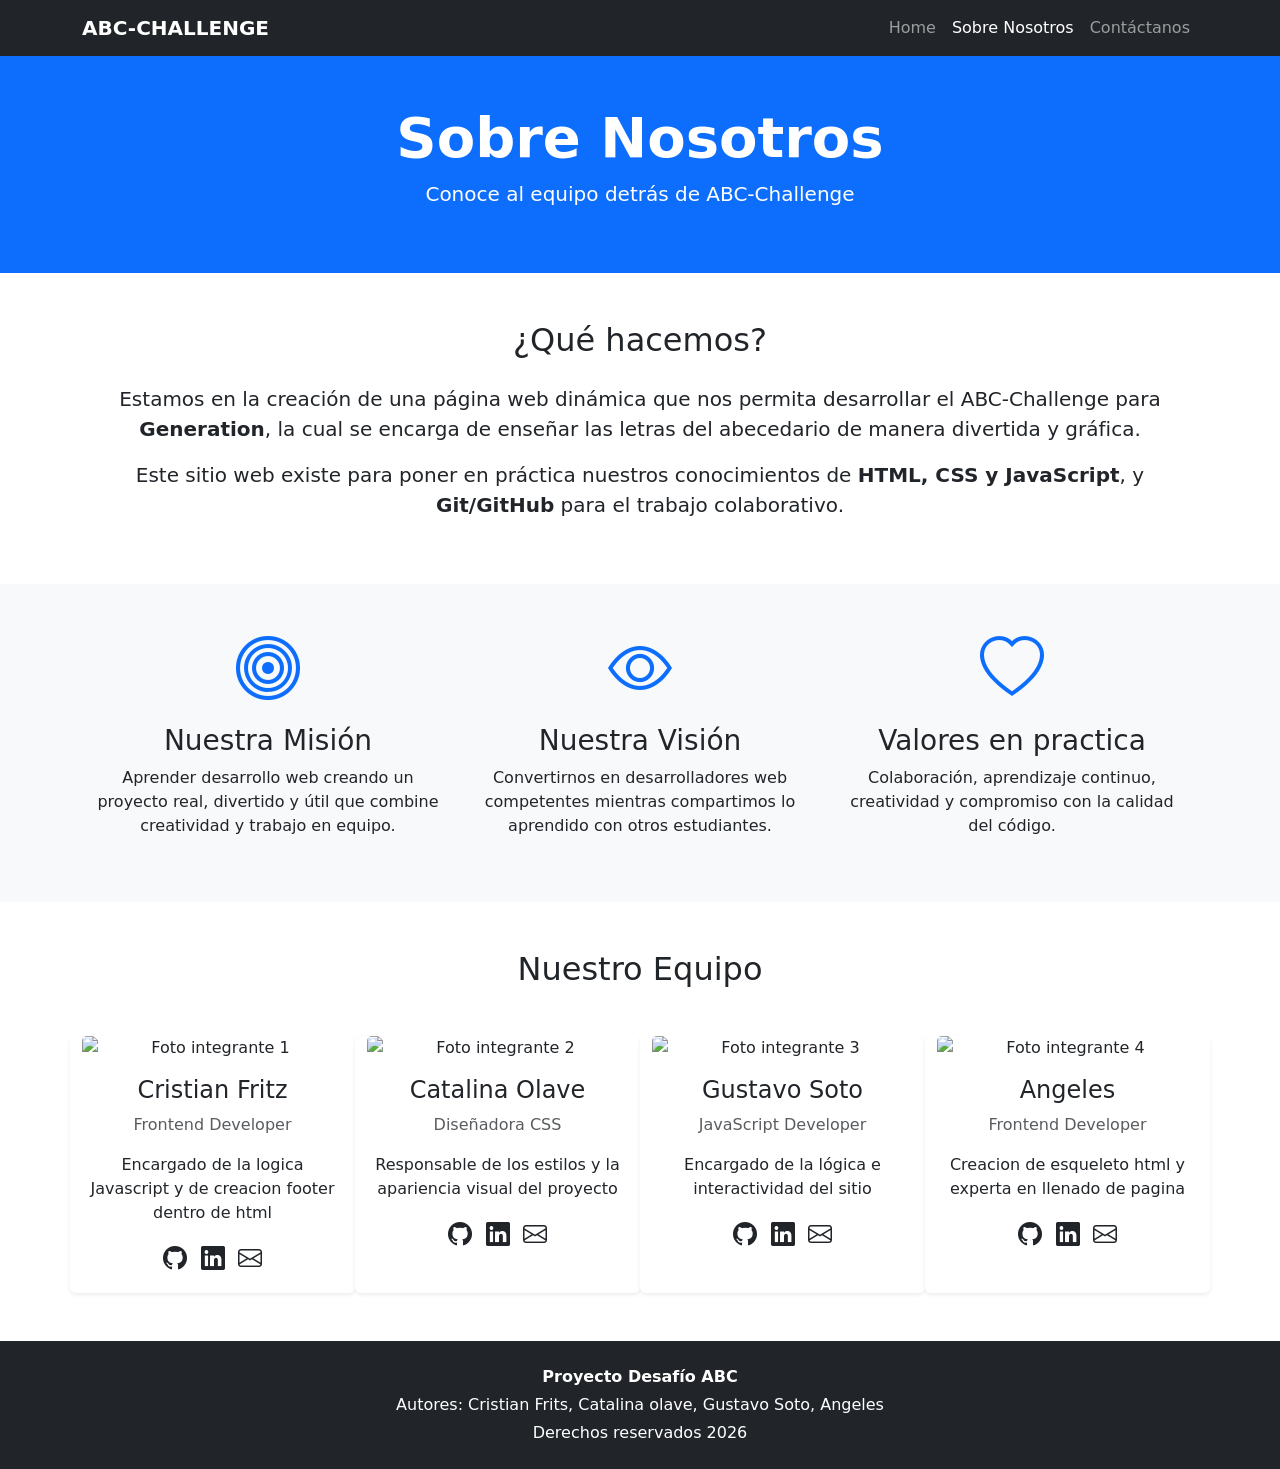
==== about-us.html @ cd16f259 "Sobre nosotros" ====
<!DOCTYPE html>
<html lang="es">
<head>
    <meta charset="UTF-8">
    <meta name="viewport" content="width=device-width, initial-scale=1.0">
    <title>ABC - Sobre Nosotros</title>
    <link href="https://cdn.jsdelivr.net/npm/bootstrap@5.3.2/dist/css/bootstrap.min.css" rel="stylesheet">
    <link rel="stylesheet" href="https://cdn.jsdelivr.net/npm/bootstrap-icons@1.11.1/font/bootstrap-icons.css">
    <link rel="stylesheet" href="style.css">
</head>
<body>

    <!-- Barra de navegación -->
    <nav class="navbar navbar-expand-lg navbar-dark bg-dark sticky-top">
        <div class="container">
            <a class="navbar-brand fw-bold" href="index.html">ABC-CHALLENGE</a>
            <button class="navbar-toggler" type="button" data-bs-toggle="collapse" data-bs-target="#menu">
                <span class="navbar-toggler-icon"></span>
            </button>
            <div class="collapse navbar-collapse" id="menu">
                <ul class="navbar-nav ms-auto">
                    <li class="nav-item"><a class="nav-link" href="index.html">Home</a></li>
                    <li class="nav-item"><a class="nav-link active" href="about.html">Sobre Nosotros</a></li>
                    <li class="nav-item"><a class="nav-link" href="contact.html">Contáctanos</a></li>
                </ul>
            </div>
        </div>
    </nav>

    <!-- Encabezado -->
    <header class="bg-primary text-white text-center py-5">
        <h1 class="display-4 fw-bold">Sobre Nosotros</h1>
        <p class="lead">Conoce al equipo detrás de ABC-Challenge</p>
    </header>

    <!--sobre el proyecto -->
    <section class="container py-5 text-center">
        <h2 class="mb-4">¿Qué hacemos?</h2>
        <p class="fs-5">
            Estamos en la creación de una página web dinámica que nos permita desarrollar el ABC-Challenge para <strong>Generation</strong>,
            la cual se encarga de enseñar las letras del abecedario de manera divertida y gráfica.
        </p>
        <p class="fs-5">
            Este sitio web existe para poner en práctica nuestros conocimientos de
            <strong>HTML, CSS y JavaScript</strong>, y <strong>Git/GitHub</strong> para el trabajo colaborativo.
        </p>
    </section>

    <!-- Misión, Visión, Valores -->
    <section class="bg-light py-5">
        <div class="container row mx-auto text-center">
            <div class="col-md-4">
                <i class="bi bi-bullseye display-3 text-primary"></i>
                <h3 class="mt-3">Nuestra Misión</h3>
                <p>Aprender desarrollo web creando un proyecto real, divertido y útil que combine creatividad y trabajo en equipo.</p>
            </div>
            <div class="col-md-4">
                <i class="bi bi-eye display-3 text-primary"></i>
                <h3 class="mt-3">Nuestra Visión</h3>
                <p>Convertirnos en desarrolladores web competentes mientras compartimos lo aprendido con otros estudiantes.</p>
            </div>
            <div class="col-md-4">
                <i class="bi bi-heart display-3 text-primary"></i>
                <h3 class="mt-3">Valores en practica</h3>
                <p>Colaboración, aprendizaje continuo, creatividad y compromiso con la calidad del código.</p>
            </div>
        </div>
    </section>

    <!-- Equipo -->
    <section class="container py-5">
        <h2 class="text-center mb-5">Nuestro Equipo</h2>
        <div class="row g-4">

            <!-- Integrante 1 -->
            <article class="col-md-6 col-lg-3 card border-0 shadow-sm text-center">
                <img src="https://images.pexels.com/photos/15147280/pexels-photo-15147280.jpeg?_gl=1*1cz08qz*_ga*MTY0MDE0MzYyMC4xNzc5OTE2Nzkw*_ga_8JE65Q40S6*czE3Nzk5MTY3ODkkbzEkZzEkdDE3Nzk5MTY3OTEkajU4JGwwJGgw" class="card-img-top" alt="Foto integrante 1">
                <h4 class="mt-3">Cristian Fritz</h4>
                <p class="text-muted">Frontend Developer</p>
                <p>Encargado de la logica Javascript y de creacion footer dentro de html</p>
                <p>
                    <a href="#" class="text-dark me-2"><i class="bi bi-github fs-4"></i></a>
                    <a href="#" class="text-dark me-2"><i class="bi bi-linkedin fs-4"></i></a>
                    <a href="#" class="text-dark"><i class="bi bi-envelope fs-4"></i></a>
                </p>
            </article>

            <!-- Integrante 2 -->
            <article class="col-md-6 col-lg-3 card border-0 shadow-sm text-center">
                <img src="https://media.istockphoto.com/id/1267021092/photo/funny-winking-kitten.jpg?s=1024x1024&w=is&k=20&c=94h-3XmuZigKRBOlUGcAxEJz5zWQnJH8pBvuUoqbHBs=" class="card-img-top" alt="Foto integrante 2">
                <h4 class="mt-3">Catalina Olave</h4>
                <p class="text-muted">Diseñadora CSS</p>
                <p>Responsable de los estilos y la apariencia visual del proyecto</p>
                <p>
                    <a href="#" class="text-dark me-2"><i class="bi bi-github fs-4"></i></a>
                    <a href="#" class="text-dark me-2"><i class="bi bi-linkedin fs-4"></i></a>
                    <a href="#" class="text-dark"><i class="bi bi-envelope fs-4"></i></a>
                </p>
            </article>

            <!-- Integrante 3 -->
            <article class="col-md-6 col-lg-3 card border-0 shadow-sm text-center">
                <img src="https://images.pexels.com/photos/17529594/pexels-photo-17529594.jpeg?_gl=1*1770p79*_ga*MTY0MDE0MzYyMC4xNzc5OTE2Nzkw*_ga_8JE65Q40S6*czE3Nzk5MTY3ODkkbzEkZzEkdDE3Nzk5MTcxNDQkajU1JGwwJGgw" class="card-img-top" alt="Foto integrante 3">
                <h4 class="mt-3">Gustavo Soto</h4>
                <p class="text-muted">JavaScript Developer</p>
                <p>Encargado de la lógica e interactividad del sitio</p>
                <p>
                    <a href="https://github.com/GustavoSotoCardenas" class="text-dark me-2"><i class="bi bi-github fs-4"></i></a>
                    <a href="https://www.linkedin.com/in/gustavo-soto-7a3112287/" class="text-dark me-2"><i class="bi bi-linkedin fs-4"></i></a>
                    <a href="#" class="text-dark"><i class="bi bi-envelope fs-4"></i></a>
                </p>
            </article>

            <!-- Integrante 4 -->
            <article class="col-md-6 col-lg-3 card border-0 shadow-sm text-center">
                <img src="https://images.pexels.com/photos/2280842/pexels-photo-2280842.jpeg?_gl=1*styozi*_ga*MTY0MDE0MzYyMC4xNzc5OTE2Nzkw*_ga_8JE65Q40S6*czE3Nzk5MTY3ODkkbzEkZzEkdDE3Nzk5MTcxODMkajE2JGwwJGgw" class="card-img-top" alt="Foto integrante 4">
                <h4 class="mt-3">Angeles</h4>
                <p class="text-muted">Frontend Developer</p>
                <p>Creacion de esqueleto html y experta en llenado de pagina</p>
                <p>
                    <a href="#" class="text-dark me-2"><i class="bi bi-github fs-4"></i></a>
                    <a href="#" class="text-dark me-2"><i class="bi bi-linkedin fs-4"></i></a>
                    <a href="#" class="text-dark"><i class="bi bi-envelope fs-4"></i></a>
                </p>
            </article>

        </div>
    </section>
    <footer class="bg-dark text-white text-center py-4">
        <p class="mb-1"><strong>Proyecto Desafío ABC</strong></p>
        <p class="mb-1">Autores: Cristian Frits, Catalina olave, Gustavo Soto, Angeles</p>
        <p class="mb-0">Derechos reservados 2026</p>
    </footer>

    <script src="https://cdn.jsdelivr.net/npm/bootstrap@5.3.2/dist/js/bootstrap.bundle.min.js"></script>
</body>
</html>
---- style.css ----
/* html {
    font-family: 'Poppins', sans-serif;
}

body {
    background-color: #8a8989;
    margin: 0;
    padding: 0;
}

h3 {
    color: green;
} */

.formulario {
    border: 1px solid black;
    padding: 10px 15px 10px 15px;
    border-radius: 20px;
}

ul {
    list-style: none;
    padding: 0;
}
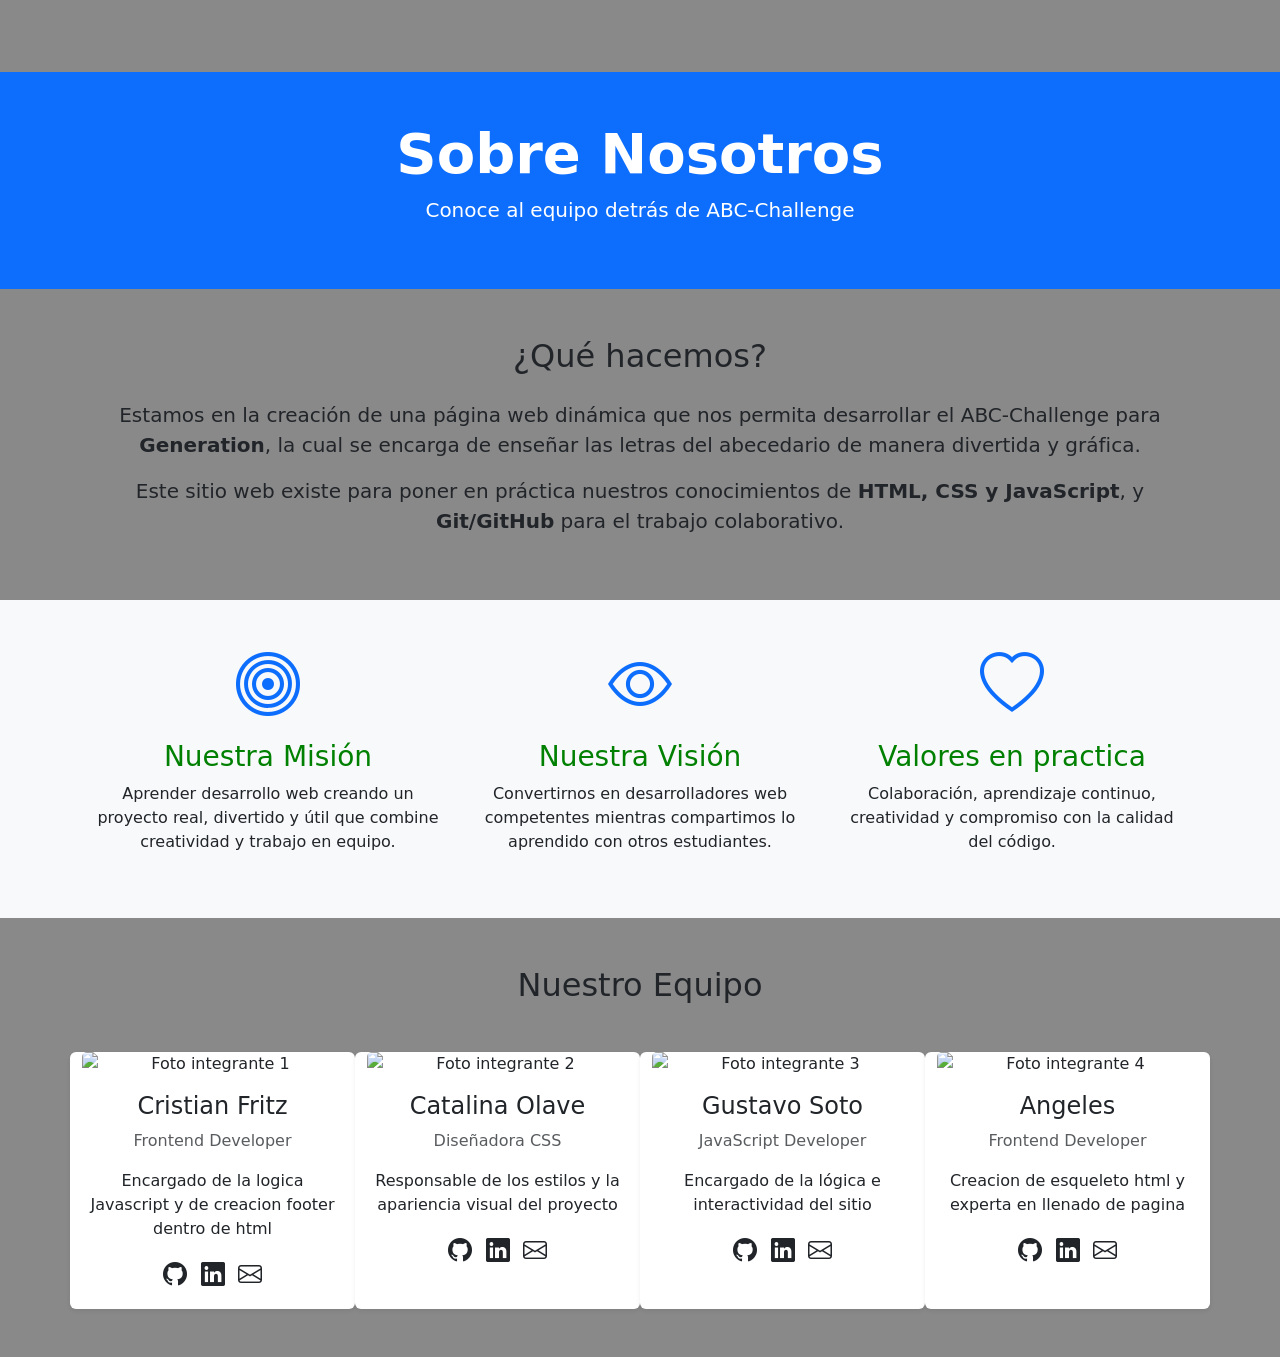
==== commit 94828432: "Barra" ====
--- a/about-us.html
+++ b/about-us.html
@@ -10,22 +10,7 @@
 </head>
 <body>
 
-    <!-- Barra de navegación -->
-    <nav class="navbar navbar-expand-lg navbar-dark bg-dark sticky-top">
-        <div class="container">
-            <a class="navbar-brand fw-bold" href="index.html">ABC-CHALLENGE</a>
-            <button class="navbar-toggler" type="button" data-bs-toggle="collapse" data-bs-target="#menu">
-                <span class="navbar-toggler-icon"></span>
-            </button>
-            <div class="collapse navbar-collapse" id="menu">
-                <ul class="navbar-nav ms-auto">
-                    <li class="nav-item"><a class="nav-link" href="index.html">Home</a></li>
-                    <li class="nav-item"><a class="nav-link active" href="about.html">Sobre Nosotros</a></li>
-                    <li class="nav-item"><a class="nav-link" href="contact.html">Contáctanos</a></li>
-                </ul>
-            </div>
-        </div>
-    </nav>
+    <div id="navbar-container"></div>
 
     <!-- Encabezado -->
     <header class="bg-primary text-white text-center py-5">
@@ -126,12 +111,9 @@
 
         </div>
     </section>
-    <footer class="bg-dark text-white text-center py-4">
-        <p class="mb-1"><strong>Proyecto Desafío ABC</strong></p>
-        <p class="mb-1">Autores: Cristian Frits, Catalina olave, Gustavo Soto, Angeles</p>
-        <p class="mb-0">Derechos reservados 2026</p>
-    </footer>
 
+    <div id="footer-container"></div>
+ 
     <script src="https://cdn.jsdelivr.net/npm/bootstrap@5.3.2/dist/js/bootstrap.bundle.min.js"></script>
 </body>
 </html>
--- a/style.css
+++ b/style.css
@@ -1,24 +1,17 @@
-/* html {
+html {
     font-family: 'Poppins', sans-serif;
 }
 
 body {
     background-color: #8a8989;
     margin: 0;
-    padding: 0;
+    padding: 72px 0 0;
 }
 
 h3 {
     color: green;
-} */
-
-.formulario {
-    border: 1px solid black;
-    padding: 10px 15px 10px 15px;
-    border-radius: 20px;
 }
 
-ul {
-    list-style: none;
-    padding: 0;
-}+.navbar-gris {
+    background-color: #d9d9d9;
+}
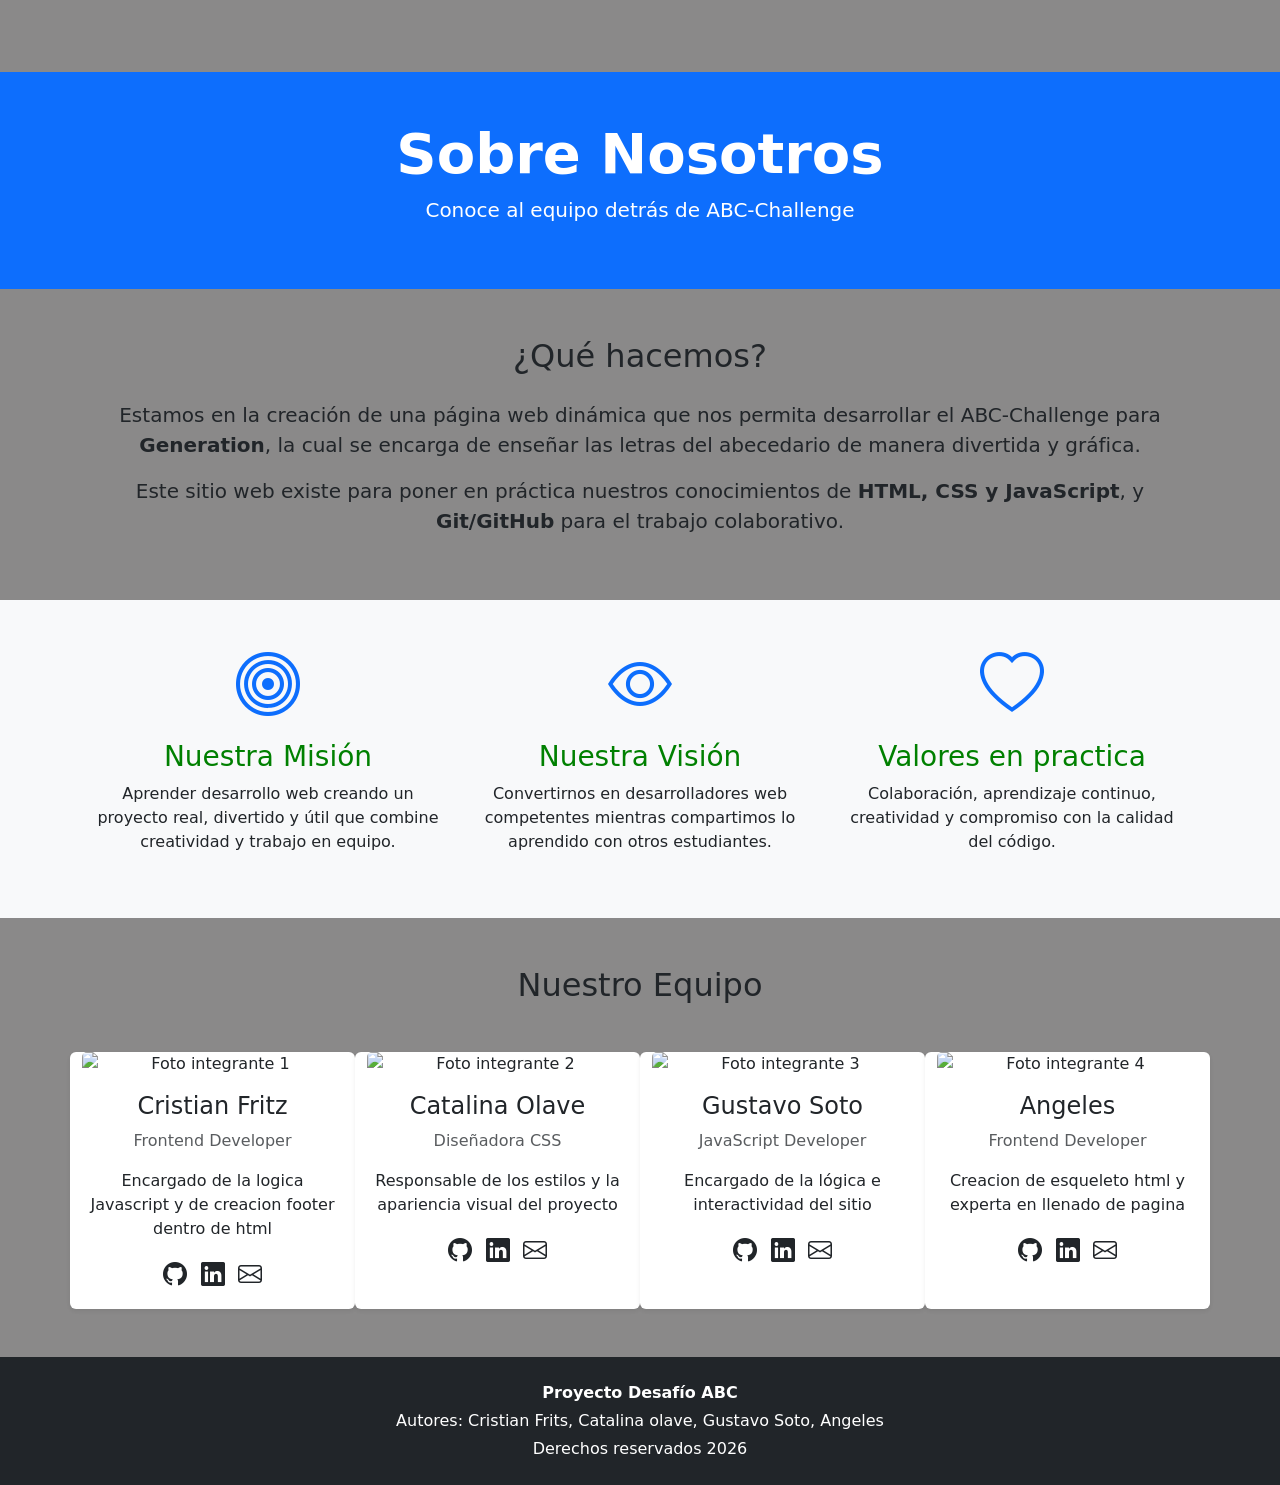
==== commit 378d9e88: "Remove navigation bar from about us page Removed the navigation bar and added a placeholder div." ====
--- a/about-us.html
+++ b/about-us.html
@@ -10,6 +10,7 @@
 </head>
 <body>
 
+    <!-- Barra de navegación -->
     <div id="navbar-container"></div>
 
     <!-- Encabezado -->
@@ -111,9 +112,12 @@
 
         </div>
     </section>
+    <footer class="bg-dark text-white text-center py-4">
+        <p class="mb-1"><strong>Proyecto Desafío ABC</strong></p>
+        <p class="mb-1">Autores: Cristian Frits, Catalina olave, Gustavo Soto, Angeles</p>
+        <p class="mb-0">Derechos reservados 2026</p>
+    </footer>
 
-    <div id="footer-container"></div>
- 
     <script src="https://cdn.jsdelivr.net/npm/bootstrap@5.3.2/dist/js/bootstrap.bundle.min.js"></script>
 </body>
-</html>+</html>
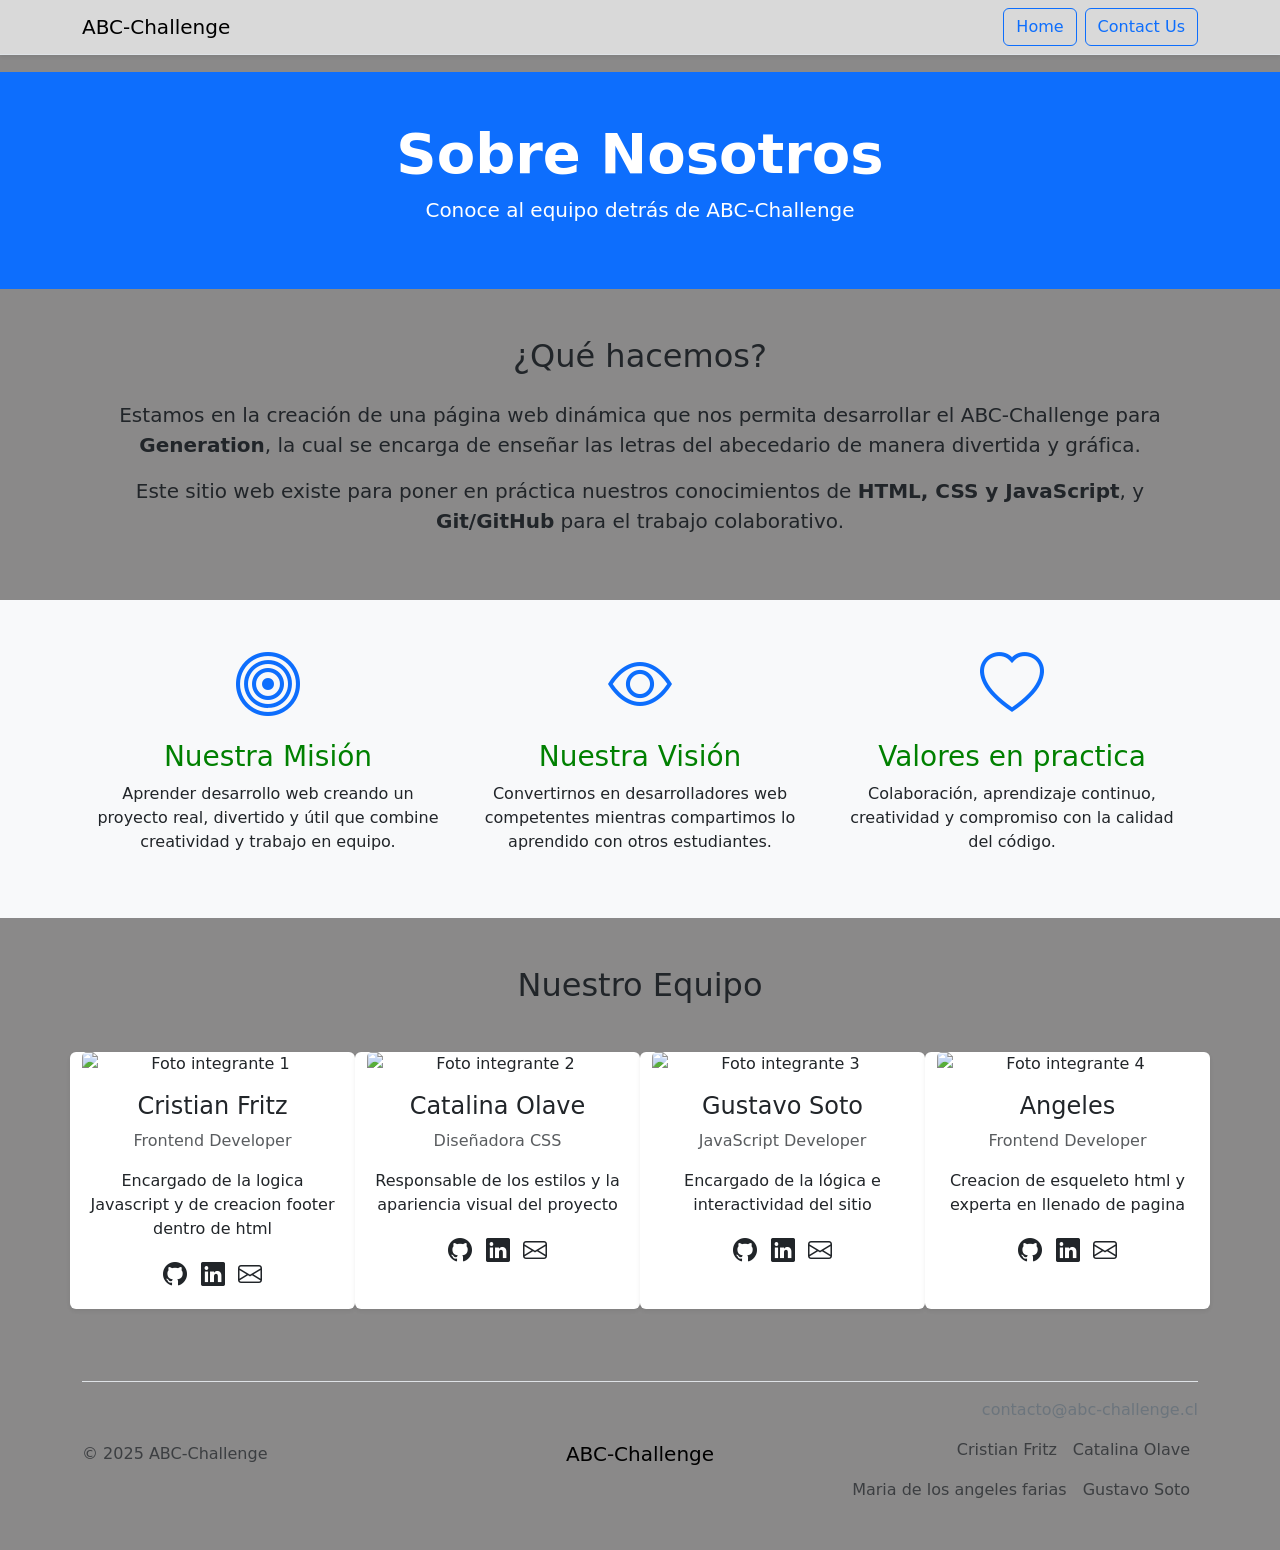
==== commit a5412c5a: "Replace footer with footer container Removed footer section and added a footer container." ====
--- a/about-us.html
+++ b/about-us.html
@@ -112,12 +112,9 @@
 
         </div>
     </section>
-    <footer class="bg-dark text-white text-center py-4">
-        <p class="mb-1"><strong>Proyecto Desafío ABC</strong></p>
-        <p class="mb-1">Autores: Cristian Frits, Catalina olave, Gustavo Soto, Angeles</p>
-        <p class="mb-0">Derechos reservados 2026</p>
-    </footer>
+    <div id="footer-container"></div>
 
     <script src="https://cdn.jsdelivr.net/npm/bootstrap@5.3.2/dist/js/bootstrap.bundle.min.js"></script>
+    <script src="script.js"></script>
 </body>
 </html>
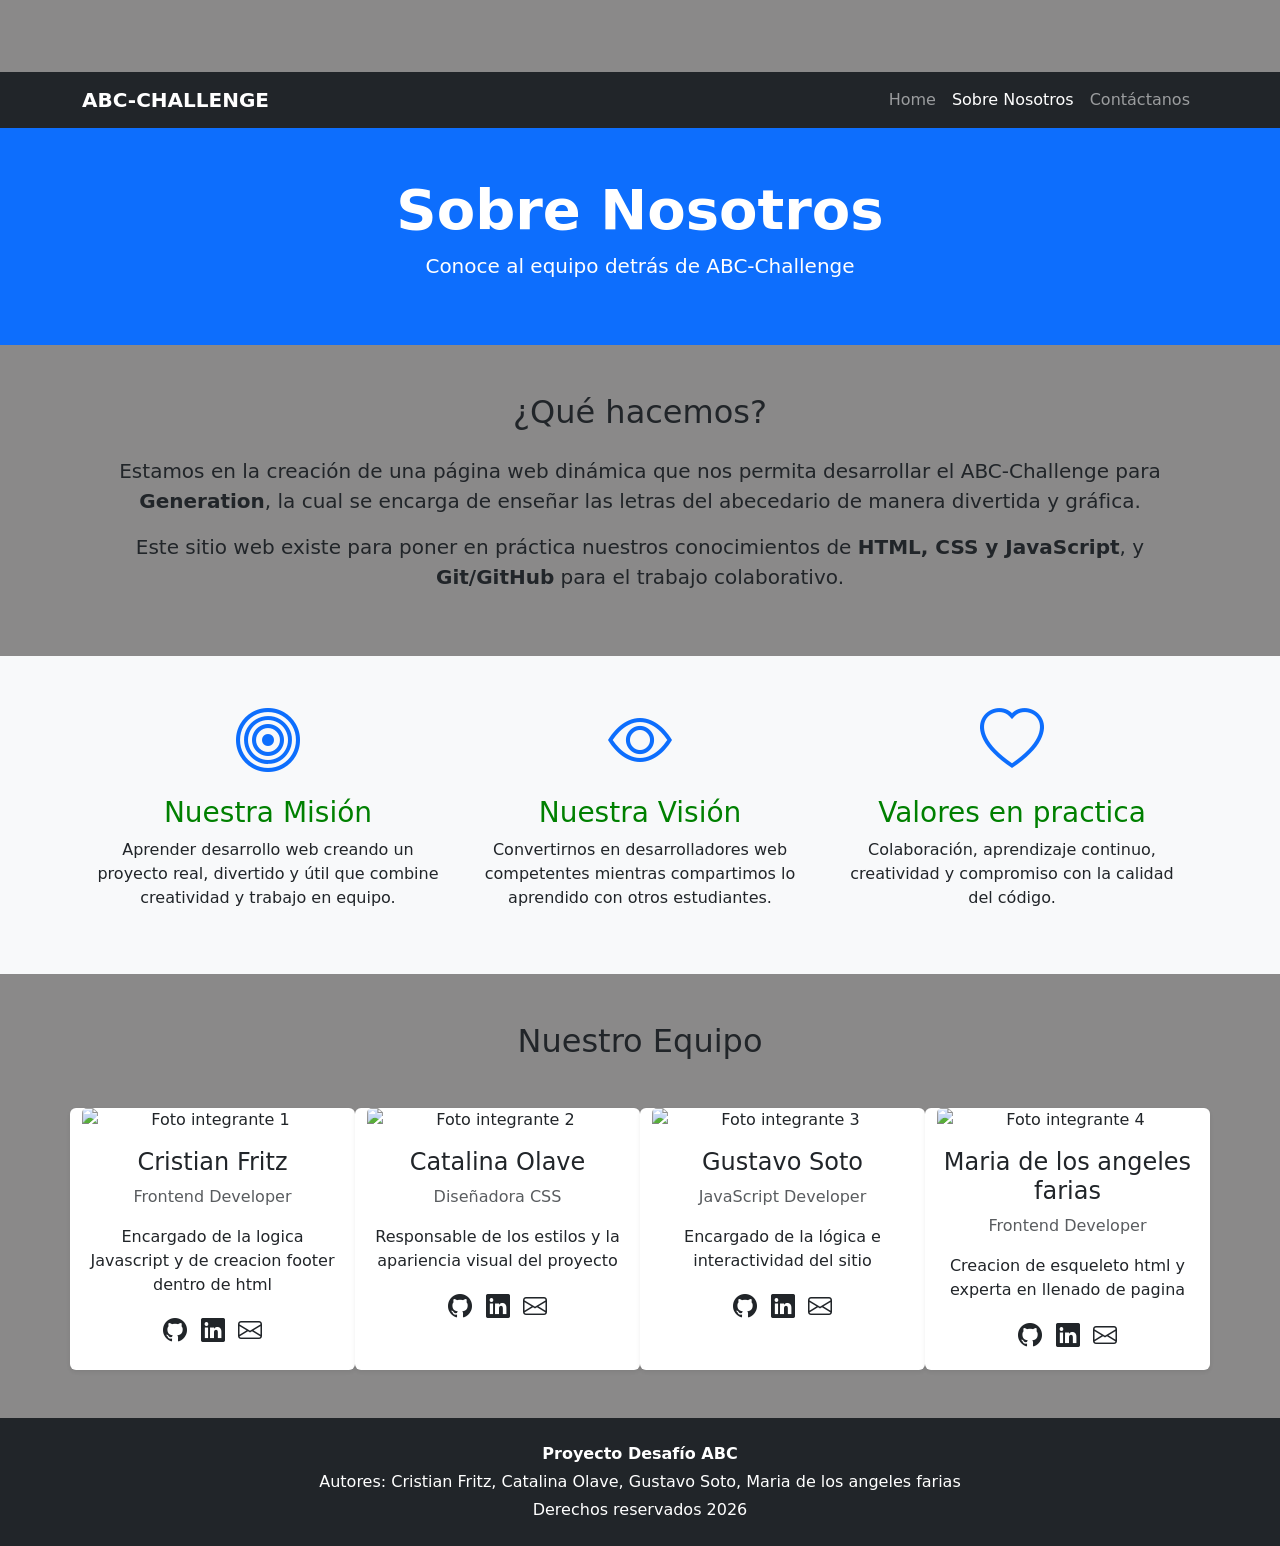
==== commit b5467990: "Se revierte cambios y se corrige direccion en links" ====
--- a/about-us.html
+++ b/about-us.html
@@ -1,5 +1,6 @@
 <!DOCTYPE html>
 <html lang="es">
+
 <head>
     <meta charset="UTF-8">
     <meta name="viewport" content="width=device-width, initial-scale=1.0">
@@ -8,10 +9,25 @@
     <link rel="stylesheet" href="https://cdn.jsdelivr.net/npm/bootstrap-icons@1.11.1/font/bootstrap-icons.css">
     <link rel="stylesheet" href="style.css">
 </head>
+
 <body>
 
     <!-- Barra de navegación -->
-    <div id="navbar-container"></div>
+    <nav class="navbar navbar-expand-lg navbar-dark bg-dark sticky-top">
+        <div class="container">
+            <a class="navbar-brand fw-bold" href="index.html">ABC-CHALLENGE</a>
+            <button class="navbar-toggler" type="button" data-bs-toggle="collapse" data-bs-target="#menu">
+                <span class="navbar-toggler-icon"></span>
+            </button>
+            <div class="collapse navbar-collapse" id="menu">
+                <ul class="navbar-nav ms-auto">
+                    <li class="nav-item"><a class="nav-link" href="index.html">Home</a></li>
+                    <li class="nav-item"><a class="nav-link active" href="about-us.html">Sobre Nosotros</a></li>
+                    <li class="nav-item"><a class="nav-link" href="contact-us.html">Contáctanos</a></li>
+                </ul>
+            </div>
+        </div>
+    </nav>
 
     <!-- Encabezado -->
     <header class="bg-primary text-white text-center py-5">
@@ -23,7 +39,8 @@
     <section class="container py-5 text-center">
         <h2 class="mb-4">¿Qué hacemos?</h2>
         <p class="fs-5">
-            Estamos en la creación de una página web dinámica que nos permita desarrollar el ABC-Challenge para <strong>Generation</strong>,
+            Estamos en la creación de una página web dinámica que nos permita desarrollar el ABC-Challenge para
+            <strong>Generation</strong>,
             la cual se encarga de enseñar las letras del abecedario de manera divertida y gráfica.
         </p>
         <p class="fs-5">
@@ -38,12 +55,14 @@
             <div class="col-md-4">
                 <i class="bi bi-bullseye display-3 text-primary"></i>
                 <h3 class="mt-3">Nuestra Misión</h3>
-                <p>Aprender desarrollo web creando un proyecto real, divertido y útil que combine creatividad y trabajo en equipo.</p>
+                <p>Aprender desarrollo web creando un proyecto real, divertido y útil que combine creatividad y trabajo
+                    en equipo.</p>
             </div>
             <div class="col-md-4">
                 <i class="bi bi-eye display-3 text-primary"></i>
                 <h3 class="mt-3">Nuestra Visión</h3>
-                <p>Convertirnos en desarrolladores web competentes mientras compartimos lo aprendido con otros estudiantes.</p>
+                <p>Convertirnos en desarrolladores web competentes mientras compartimos lo aprendido con otros
+                    estudiantes.</p>
             </div>
             <div class="col-md-4">
                 <i class="bi bi-heart display-3 text-primary"></i>
@@ -60,7 +79,8 @@
 
             <!-- Integrante 1 -->
             <article class="col-md-6 col-lg-3 card border-0 shadow-sm text-center">
-                <img src="https://images.pexels.com/photos/15147280/pexels-photo-15147280.jpeg?_gl=1*1cz08qz*_ga*MTY0MDE0MzYyMC4xNzc5OTE2Nzkw*_ga_8JE65Q40S6*czE3Nzk5MTY3ODkkbzEkZzEkdDE3Nzk5MTY3OTEkajU4JGwwJGgw" class="card-img-top" alt="Foto integrante 1">
+                <img src="https://images.pexels.com/photos/15147280/pexels-photo-15147280.jpeg?_gl=1*1cz08qz*_ga*MTY0MDE0MzYyMC4xNzc5OTE2Nzkw*_ga_8JE65Q40S6*czE3Nzk5MTY3ODkkbzEkZzEkdDE3Nzk5MTY3OTEkajU4JGwwJGgw"
+                    class="card-img-top" alt="Foto integrante 1">
                 <h4 class="mt-3">Cristian Fritz</h4>
                 <p class="text-muted">Frontend Developer</p>
                 <p>Encargado de la logica Javascript y de creacion footer dentro de html</p>
@@ -73,7 +93,8 @@
 
             <!-- Integrante 2 -->
             <article class="col-md-6 col-lg-3 card border-0 shadow-sm text-center">
-                <img src="https://media.istockphoto.com/id/1267021092/photo/funny-winking-kitten.jpg?s=1024x1024&w=is&k=20&c=94h-3XmuZigKRBOlUGcAxEJz5zWQnJH8pBvuUoqbHBs=" class="card-img-top" alt="Foto integrante 2">
+                <img src="https://media.istockphoto.com/id/1267021092/photo/funny-winking-kitten.jpg?s=1024x1024&w=is&k=20&c=94h-3XmuZigKRBOlUGcAxEJz5zWQnJH8pBvuUoqbHBs="
+                    class="card-img-top" alt="Foto integrante 2">
                 <h4 class="mt-3">Catalina Olave</h4>
                 <p class="text-muted">Diseñadora CSS</p>
                 <p>Responsable de los estilos y la apariencia visual del proyecto</p>
@@ -86,21 +107,25 @@
 
             <!-- Integrante 3 -->
             <article class="col-md-6 col-lg-3 card border-0 shadow-sm text-center">
-                <img src="https://images.pexels.com/photos/17529594/pexels-photo-17529594.jpeg?_gl=1*1770p79*_ga*MTY0MDE0MzYyMC4xNzc5OTE2Nzkw*_ga_8JE65Q40S6*czE3Nzk5MTY3ODkkbzEkZzEkdDE3Nzk5MTcxNDQkajU1JGwwJGgw" class="card-img-top" alt="Foto integrante 3">
+                <img src="https://images.pexels.com/photos/17529594/pexels-photo-17529594.jpeg?_gl=1*1770p79*_ga*MTY0MDE0MzYyMC4xNzc5OTE2Nzkw*_ga_8JE65Q40S6*czE3Nzk5MTY3ODkkbzEkZzEkdDE3Nzk5MTcxNDQkajU1JGwwJGgw"
+                    class="card-img-top" alt="Foto integrante 3">
                 <h4 class="mt-3">Gustavo Soto</h4>
                 <p class="text-muted">JavaScript Developer</p>
                 <p>Encargado de la lógica e interactividad del sitio</p>
                 <p>
-                    <a href="https://github.com/GustavoSotoCardenas" class="text-dark me-2"><i class="bi bi-github fs-4"></i></a>
-                    <a href="https://www.linkedin.com/in/gustavo-soto-7a3112287/" class="text-dark me-2"><i class="bi bi-linkedin fs-4"></i></a>
+                    <a href="https://github.com/GustavoSotoCardenas" class="text-dark me-2"><i
+                            class="bi bi-github fs-4"></i></a>
+                    <a href="https://www.linkedin.com/in/gustavo-soto-7a3112287/" class="text-dark me-2"><i
+                            class="bi bi-linkedin fs-4"></i></a>
                     <a href="#" class="text-dark"><i class="bi bi-envelope fs-4"></i></a>
                 </p>
             </article>
 
             <!-- Integrante 4 -->
             <article class="col-md-6 col-lg-3 card border-0 shadow-sm text-center">
-                <img src="https://images.pexels.com/photos/2280842/pexels-photo-2280842.jpeg?_gl=1*styozi*_ga*MTY0MDE0MzYyMC4xNzc5OTE2Nzkw*_ga_8JE65Q40S6*czE3Nzk5MTY3ODkkbzEkZzEkdDE3Nzk5MTcxODMkajE2JGwwJGgw" class="card-img-top" alt="Foto integrante 4">
-                <h4 class="mt-3">Angeles</h4>
+                <img src="https://images.pexels.com/photos/2280842/pexels-photo-2280842.jpeg?_gl=1*styozi*_ga*MTY0MDE0MzYyMC4xNzc5OTE2Nzkw*_ga_8JE65Q40S6*czE3Nzk5MTY3ODkkbzEkZzEkdDE3Nzk5MTcxODMkajE2JGwwJGgw"
+                    class="card-img-top" alt="Foto integrante 4">
+                <h4 class="mt-3">Maria de los angeles farias</h4>
                 <p class="text-muted">Frontend Developer</p>
                 <p>Creacion de esqueleto html y experta en llenado de pagina</p>
                 <p>
@@ -112,9 +137,13 @@
 
         </div>
     </section>
-    <div id="footer-container"></div>
+    <footer class="bg-dark text-white text-center py-4">
+        <p class="mb-1"><strong>Proyecto Desafío ABC</strong></p>
+        <p class="mb-1">Autores: Cristian Fritz, Catalina Olave, Gustavo Soto, Maria de los angeles farias</p>
+        <p class="mb-0">Derechos reservados 2026</p>
+    </footer>
 
     <script src="https://cdn.jsdelivr.net/npm/bootstrap@5.3.2/dist/js/bootstrap.bundle.min.js"></script>
-    <script src="script.js"></script>
 </body>
-</html>
+
+</html>
